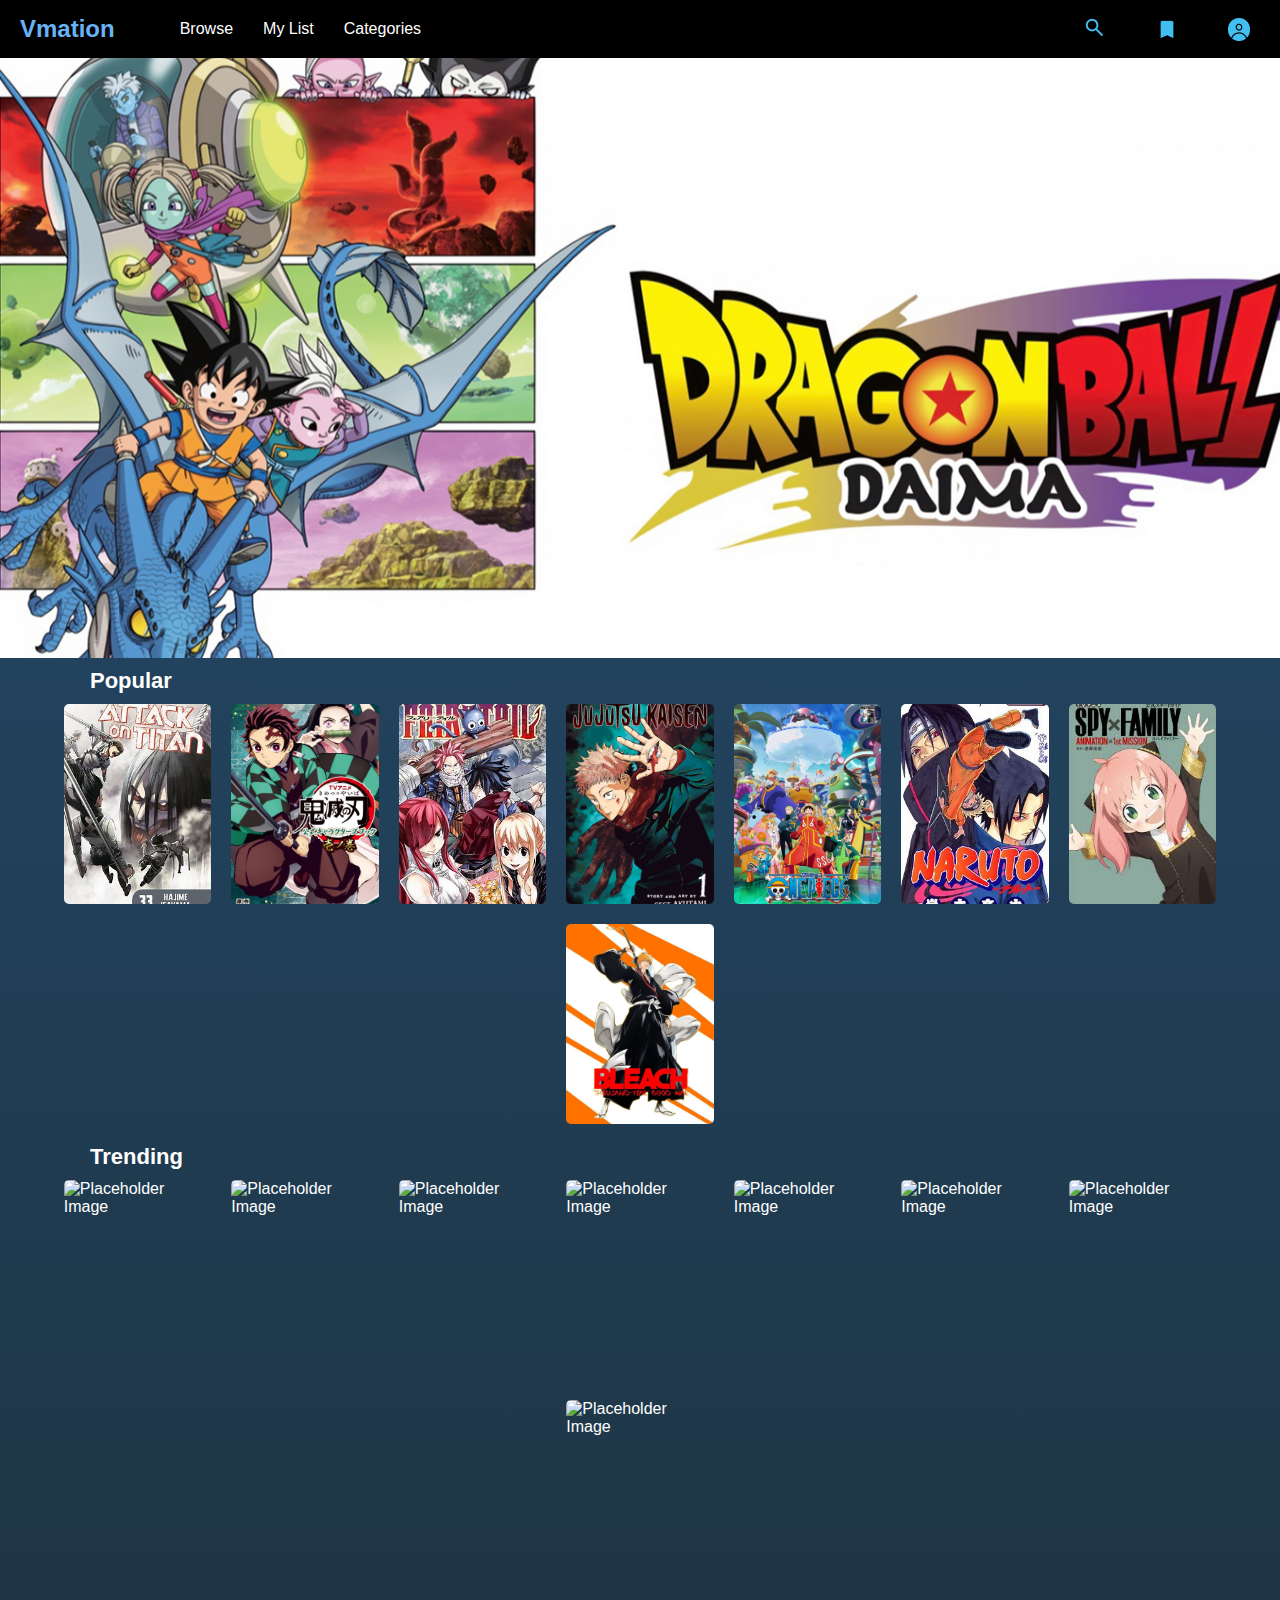
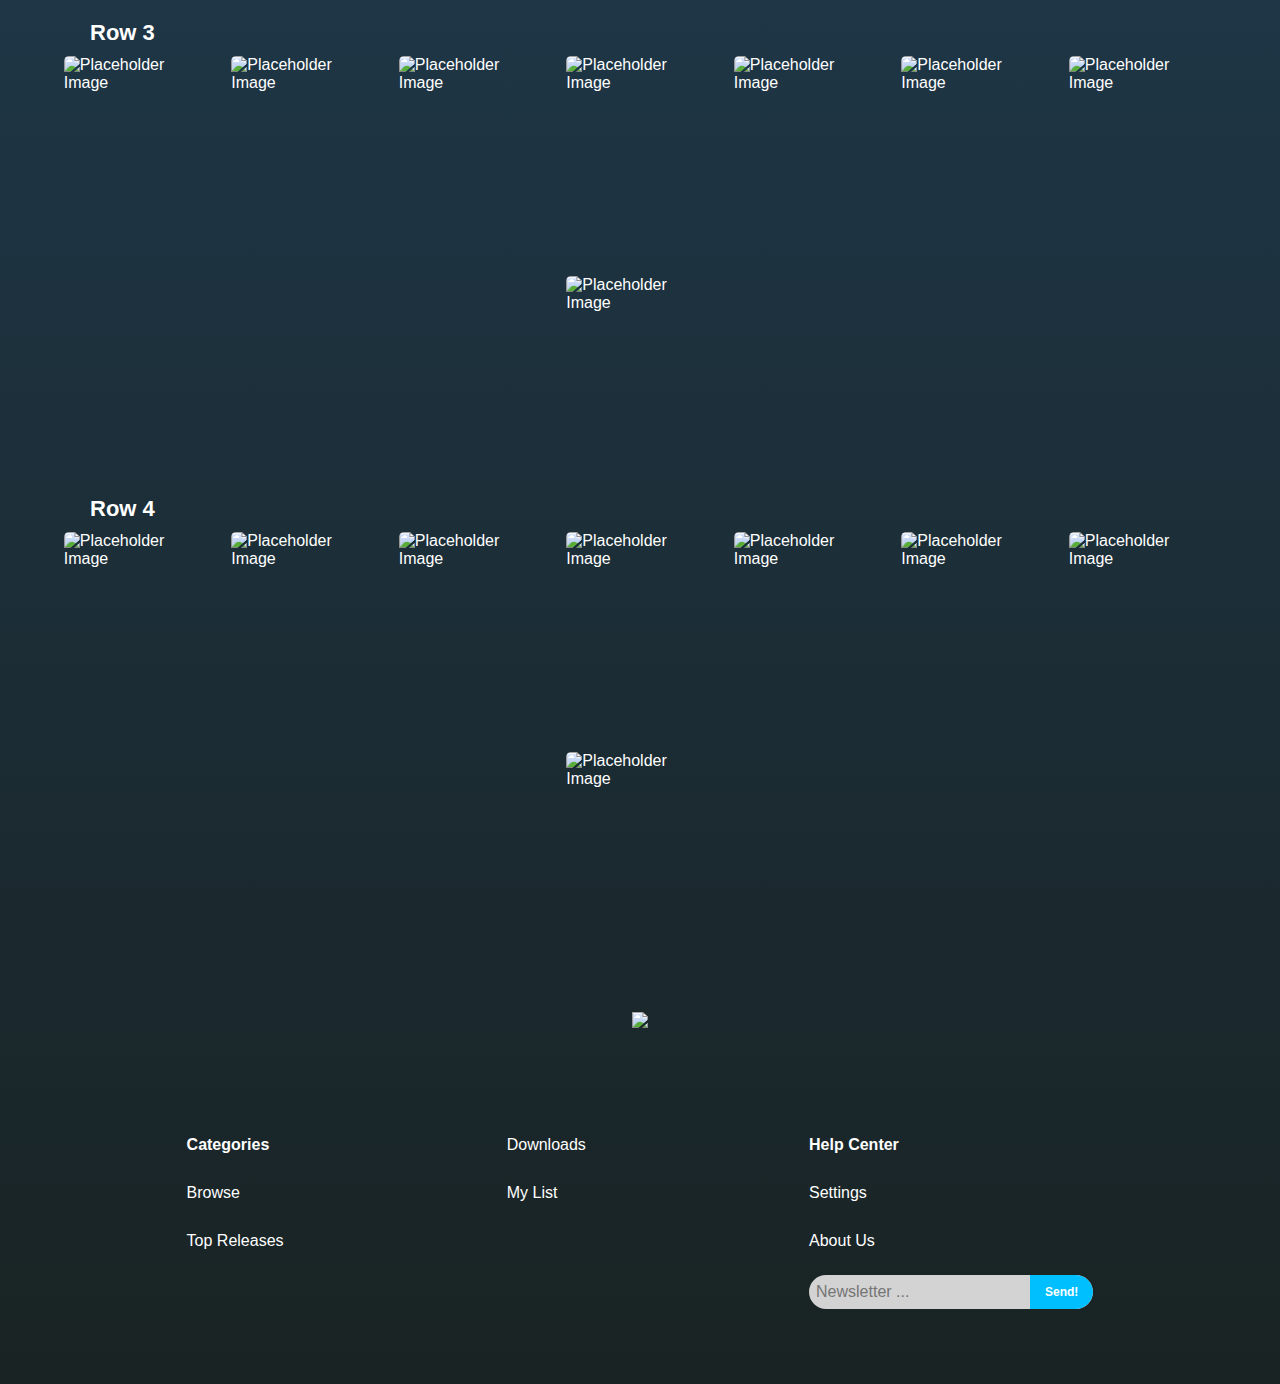
==== index.html @ 91c0e3d8 "basic app" ====
<!DOCTYPE html>
<html lang="en">
<head>
    <meta charset="UTF-8">
    <meta name="viewport" content="width=device-width, initial-scale=1.0">
    <title>Vmation</title>
    <link rel="stylesheet" href="style.css">
</head>
<body>
    <header>
        <div class="navbar">
            <h1 class="logo">Vmation</h1>
                <ul>
                    <li><a href="#">Browse</a></li>
                    <li><a href="#">My List</a></li>
                    <li><a href="#">Categories</a></li>
                </ul>
            
            <div class="search">
                <a href="search/search.html">
                    <img src="Images/search.png" alt="Search">
                </a>
                <img src="Images/bookmark_filled.png"></img>

                <img src="Images/Generic avatar.png" alt="Avatar" class="avatar" onclick="toggleMenu()">

                <!-- Menu -->
                <div class="profile-menu" id="profileMenu">
                <div class="menu-item"><img src="Images/Generic avatar.png"> Profile</div>
                <div class="menu-item"><img src="Images/settings.png"> Settings</div>
                <div class="menu-item"><img src="Images/Users.png"> Switch User</div>
                <div class="menu-item">To Be Continued ...</div>
                <div class="logout">Log Out</div>
                </div>
<script>
    function toggleMenu() {
      const menu = document.getElementById("profileMenu");
      menu.style.display = menu.style.display === "block" ? "none" : "block";
    }
  
    // Optional: Hide menu when clicking outside
    window.addEventListener('click', function(e) {
      const avatar = document.querySelector('.avatar');
      const menu = document.getElementById('profileMenu');
      if (!avatar.contains(e.target) && !menu.contains(e.target)) {
        menu.style.display = 'none';
      }
    });
  </script>
  
            </div>
        </div>
    </header>

 <!-- Banner Section -->
 <section class="banner">
    <div class="carousel-track" id="carouselTrack">
      <img src="Images/daimabanner.png" class="carousel-item" alt="Banner 1">
      <img src="Images/OPbanner.jpg" class="carousel-item" alt="Banner 2">
      <img src="Images/pokemon.jpg" class="carousel-item" alt="Banner 3">

      <img src="Images/daimabanner.png" class="carousel-item" alt="Banner 1">
      <img src="Images/OPbanner.jpg" class="carousel-item" alt="Banner 2">
      <img src="Images/pokemon.jpg" class="carousel-item" alt="Banner 3">
    </div>
  </section>
  

<!-- Image Grid Section -->

<section class="image-grid" id="imageGrid"></section>



        <button class="load-more"><img src="images/load.png"></button>
    </section>

    <footer>
        <div class="footer-container">
            <div class="footer-section">
                <h4>Categories</h4>
                <p>Browse</p>
                <p>Top Releases</p>
            </div>
            <div class="footer-section">
                <h4></h4>
                <p>Downloads</p>
                <p>My List</p>
            </div>
            <div class="footer-section">
                <h4>Help Center</h4>
                <p>Settings</p>
                <p>About Us</p>
              
                <div class="email-bar">
                    <input type="text" placeholder="Newsletter ..." class="search-input" id="searchBox" />
                    <button class="send-button">Send!</button>
                  </div>
                  
              </div>
              
        </div>
    </footer>
    <script src="script.js"></script>
</body>
</html>
---- style.css ----
* {
    margin: 0;
    padding: 0;
    box-sizing: border-box;
    font-family: Arial, sans-serif;
    background: transparent;
}


body {
    background : linear-gradient(rgb(36, 75, 110),rgb(25, 35, 35));
    color: white;
}

.navbar {
    display: flex;
    justify-content: space-between;
    align-items: center;
    padding: 15px 20px;
    background: black;
    gap: 50px;
    
    position: sticky;  /* Makes it stick to the top */
    top: 0;  /* Keeps it at the very top */
    width: 100%;
    z-index: 1000;  /* Ensures it stays above other elements */
}


.navbar ul {
    flex: 1; /* Allows navigation to take available space */
    display: flex;
    
}
     
    .search {
        display: flex;
        align-items: center;
        gap: 50px;  /* Adds space between icons */
        background: transparent;
        border: none !important;
        margin-right: 10px;
       
}

.logo {
    margin-right: auto;  /* Pushes logo to the left */
    padding: 5pxpx;
    font-size: 24px;
    font-weight: bold;
    color: rgb(104, 179, 245);

}
/* Navbar Section */
.navbar ul {
    list-style: none;
    display: flex;
    
}

.navbar ul li {
    margin: 0 15px;
    
}

.navbar ul li a {
    color: rgb(255, 255, 255);
    text-decoration: none;
    text-align: left;
    font-family: 'Segoe UI', Tahoma, Geneva, Verdana, sans-serif;
}
/* Profile Section */
.avatar {
    width: 20   px;
    cursor: pointer;
  }
  
  .profile-menu {
    display: none;
    position: absolute;
    right: 10px;
    top: 60px;
    background-color: #2d373e;
    padding: 10px 100px 5px 0px;
    border-radius: 10px;
    width: 18%;
    height: 280px;

    color: rgb(255, 255, 255);
    font-family: Arial, sans-serif;
    box-shadow: 0 4px 12px rgba(0,0,0,0.3);
  }
  
  .menu-item {
    border-bottom: 1px solid #80848d;
    padding-bottom: 100px;
    margin-left: 10px; 
    width: 100%;
    padding: 15px;
    display: flex;
    align-items: center;
    gap: 10px;
  }

  .menu-item img {
    align-items: baseline;
    width: 25px;
    height: 25px;
    object-fit: contain;
    margin-left: 0%;
    margin-bottom: 0%;
  }
  
  .logout {
    text-align: center;
    font-weight: bold;
    margin-bottom : 20%;
    margin-top: 26px;
    font-size: 16px;
    margin-left: 40%;
    
  }
  
/* Banner Section */
.banner {
    width: 100%;
    height: 600px;
    overflow: hidden;
  }
  
  .banner img {
    width: 1400px; /* Adjust this to your desired width */
    height: 620px;
    object-fit: cover; /* this keeps it nice and clean */
  }
  
  .carousel-track {
    display: flex;
    width: calc(100% * 6); /* Assuming 3 banners duplicated for smooth loop */
    animation: scrollBanner 30s linear infinite;
  }
  
  .carousel-item {
    width: 100%;
    height: 100%;
    flex-shrink: 0;
    object-fit: cover;
  }
  
  /* Smooth infinite scroll animation */
  @keyframes scrollBanner {
    0%   { transform: translateX(0); }
    100% { transform: translateX(-50%); }
  }
  
  


.load-more {
    background: transparent;
    padding: 10px;
    border: none;
    cursor: pointer;
    margin: 20px auto; /* Centers it */
    display: block; /* Ensures margin auto works */
    border-radius: 5px;
    
}

    




/* Pushes content to take up space, so the footer stays at the bottom */
.content {
    flex: 1;
}

/* Footer at the  bottom */
.footer-container {
    position: relative;
    display: flex;
    justify-content: space-around;
    flex-wrap: wrap;
    
    padding: 60px;
    background : transparent;
    margin: 0 15px;
      
}

.footer-section{
    display: auto;
    align-items: center;
    justify-content: center;
    justify-content: space-between;
    margin-bottom: 15px;
    line-height: 3;
}

/* Email bar section */
.email-bar {
    display: flex;
    align-items: center;
    background-color: #d3d3d3;
    border-radius: 25px;
    overflow: hidden;
    width: 100%;
    margin-top: 10px;
  }
  
  .search-input {
    flex: 1;
    padding: 7px 7px 7px 7px;
    border: none;
    border-top-left-radius: 25px;
    border-bottom-left-radius: 25px;
    font-size: 16px;
    outline: none;
    box-sizing: border-box;
  }
  
  .send-button {
    background-color: #00bfff;
    border: none;
    padding: 10px 15px 10px;
    font-weight: bold;
    font-size: 12px;
    color: white;
    border-top-right-radius: 25px;
    border-bottom-right-radius: 25px;
    cursor: pointer;
  }
  
  .send-button:hover {
    background-color: #00a3cc;
  }
  
  /* Image row section */
.image-grid {
    padding: 10px;
}

.row-title {
    color: white;
    font-size: 22px;
    margin-left: 80px;
    margin-bottom: 10px;

}

.image-row {
    display: flex;
    justify-content: center;
    gap: 20px;
    flex-wrap: wrap;
    margin-bottom: 20px;
}

.image-row img {
    width: 150px;
    height:150px;
    object-fit: cover;
    border-radius: 10px;
}


.image-row img {
    width: calc(12.5% - 10px); /* Makes 8 images per row */
    max-width: 150px;
    height: 200px;
    object-fit: cover;
    border-radius: 5px;
    transition: transform 0.3s ease;
}

.image-row img:hover {
    transform: scale(1.05);
}

/* Responsive Design */
@media (max-width: 1200px) {
    .image-row img {
        width: calc(16.66% - 10px); /* 6 images per row */
    }
}

@media (max-width: 992px) {
    .image-row img {
        width: calc(25% - 10px); /* 4 images per row */
    }
}

@media (max-width: 768px) {
    .image-row img {
        width: calc(33.33% - 10px); /* 3 images per row */
    }
}

@media (max-width: 480px) {
    .image-row img {
        width: calc(50% - 10px); /* 2 images per row */
    }
}
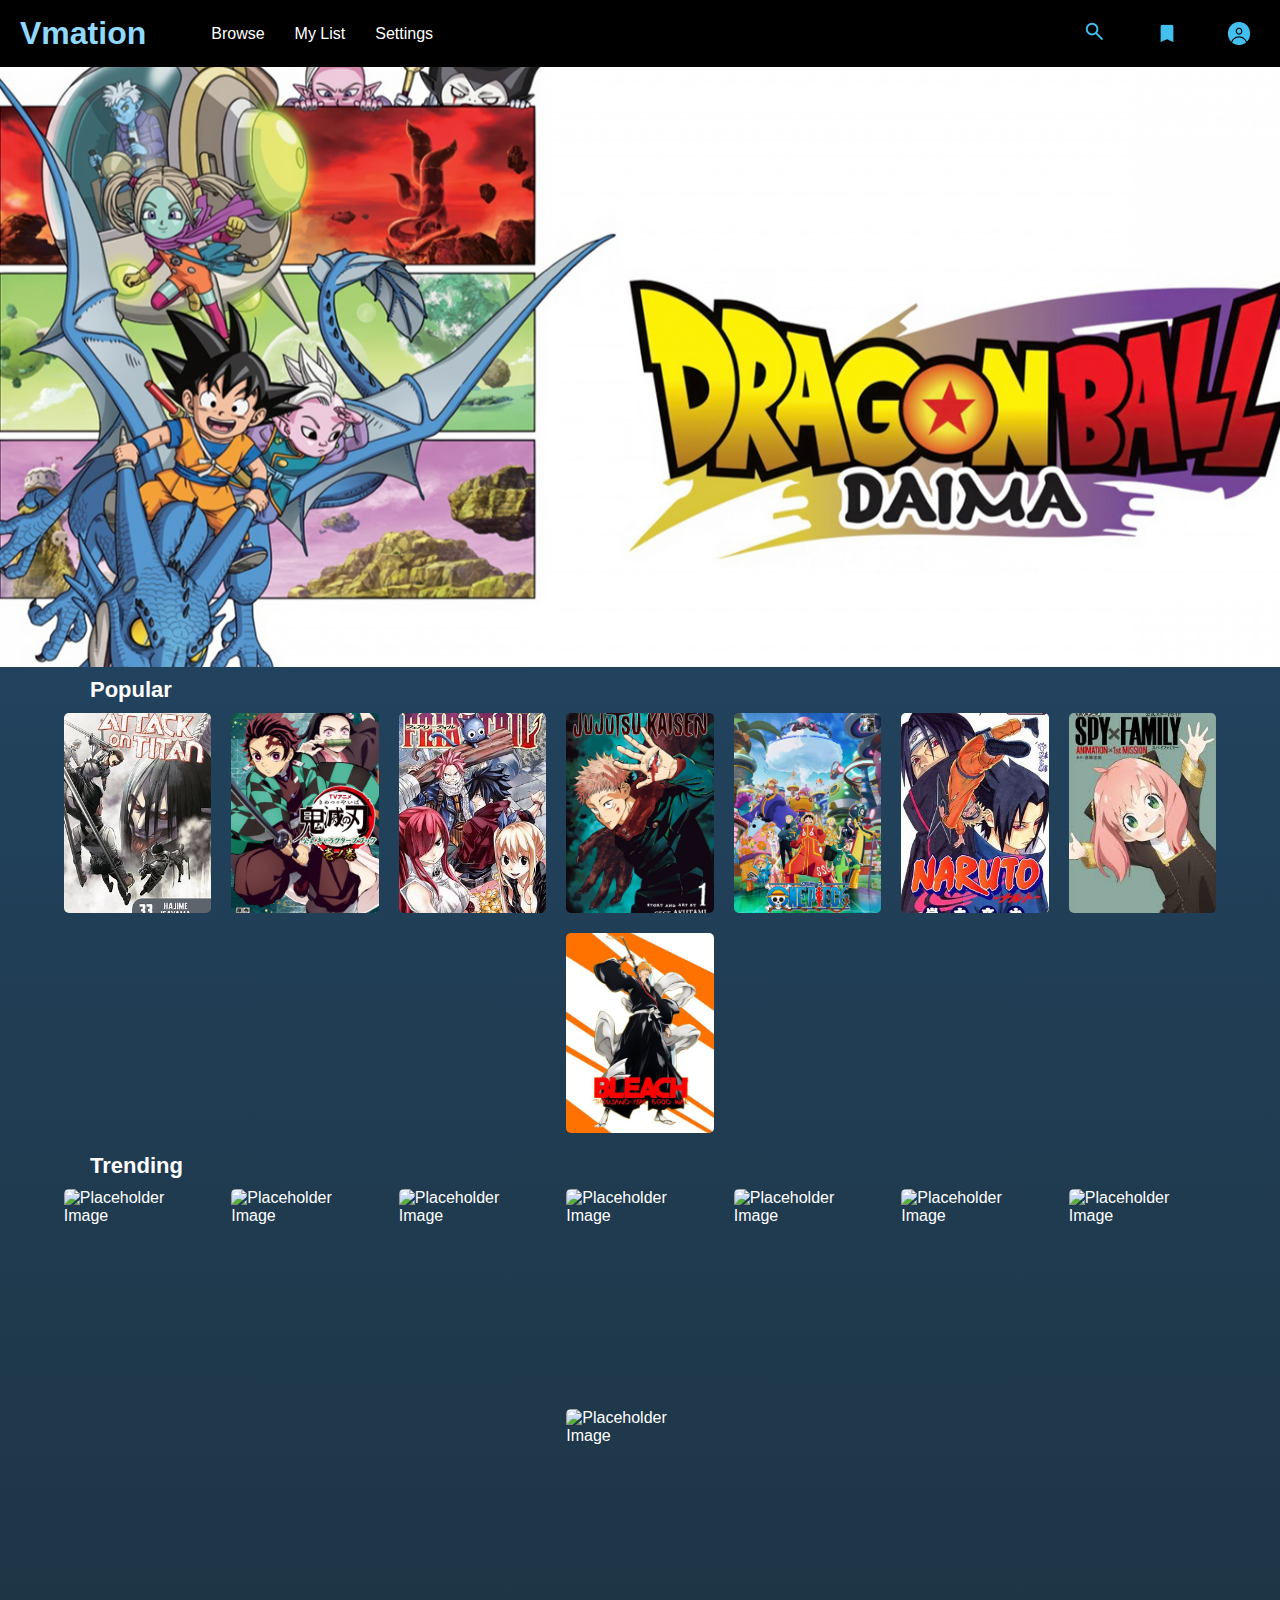
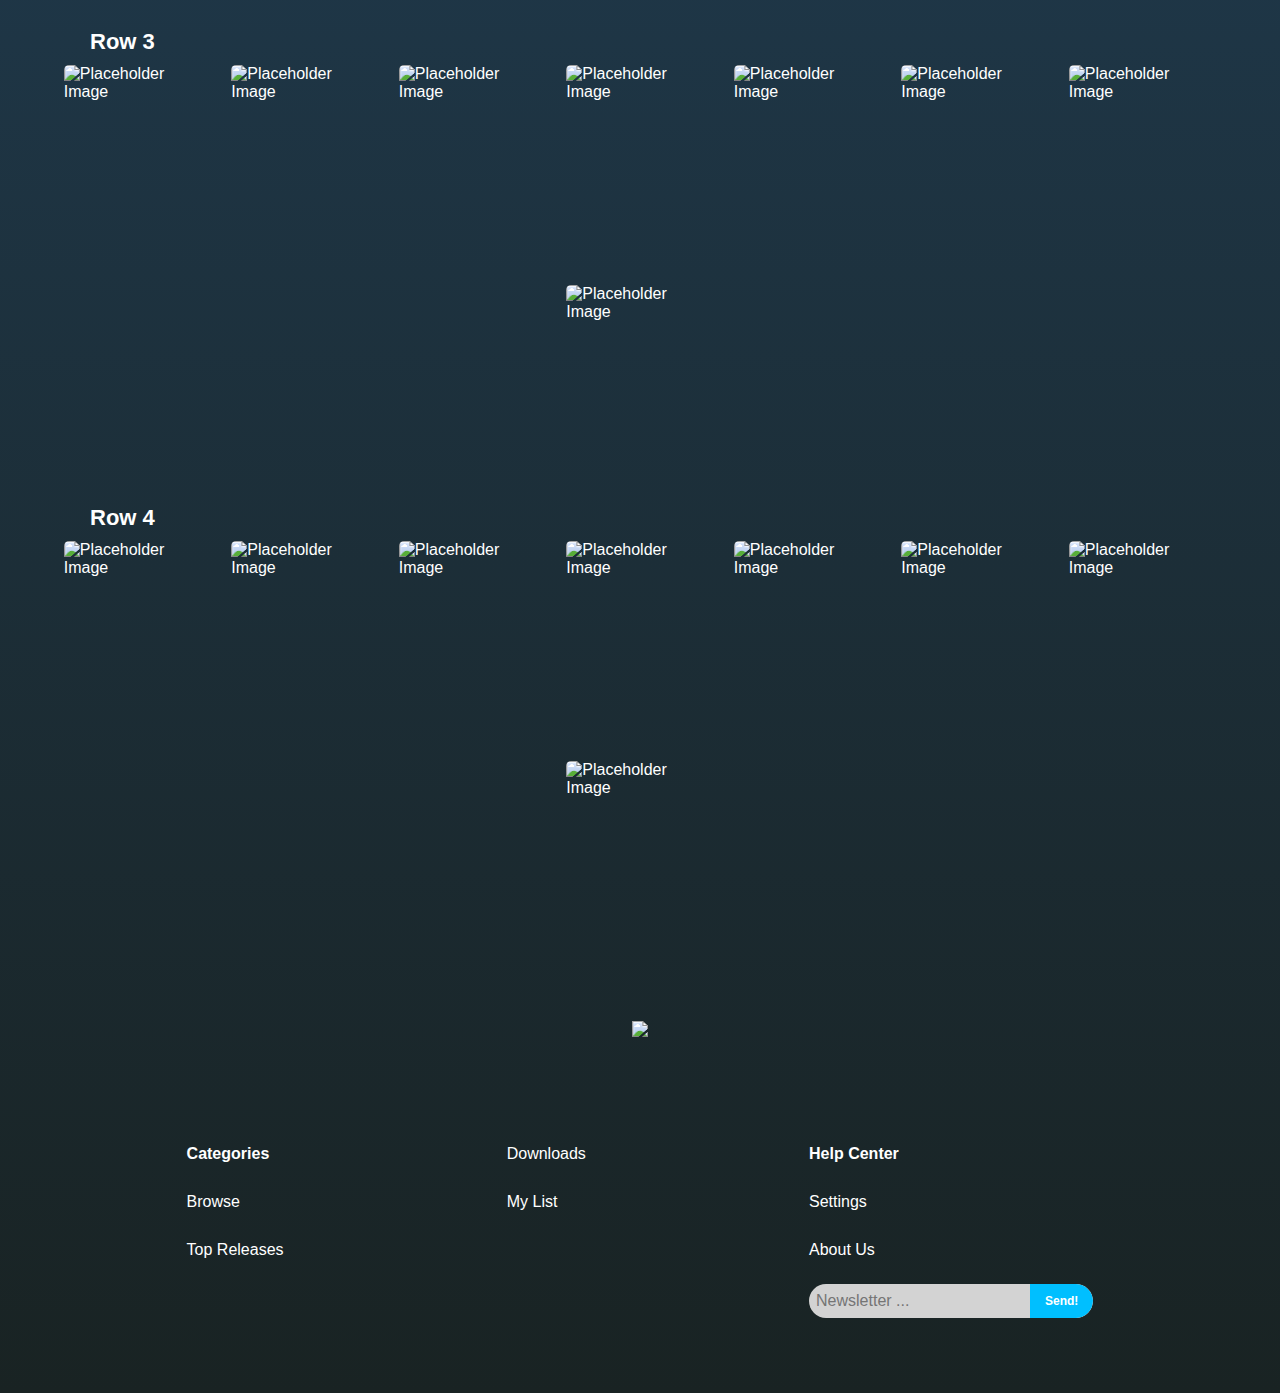
==== commit a57c9176: "banners" ====
--- a/index.html
+++ b/index.html
@@ -4,16 +4,18 @@
     <meta charset="UTF-8">
     <meta name="viewport" content="width=device-width, initial-scale=1.0">
     <title>Vmation</title>
+    <link rel="icon" type="image/png" href="https://tinyurl.com/titlelogo1">
     <link rel="stylesheet" href="style.css">
 </head>
 <body>
     <header>
         <div class="navbar">
-            <h1 class="logo">Vmation</h1>
+            <h1 class="logo"><a href="https://www.crunchyroll.com/">Vmation</a></h1>
+
                 <ul>
                     <li><a href="#">Browse</a></li>
                     <li><a href="#">My List</a></li>
-                    <li><a href="#">Categories</a></li>
+                    <li><a href="#">Settings</a></li>
                 </ul>
             
             <div class="search">
@@ -23,7 +25,6 @@
                 <img src="Images/bookmark_filled.png"></img>
 
                 <img src="Images/Generic avatar.png" alt="Avatar" class="avatar" onclick="toggleMenu()">
-
                 <!-- Menu -->
                 <div class="profile-menu" id="profileMenu">
                 <div class="menu-item"><img src="Images/Generic avatar.png"> Profile</div>
@@ -37,8 +38,7 @@
       const menu = document.getElementById("profileMenu");
       menu.style.display = menu.style.display === "block" ? "none" : "block";
     }
-  
-    // Optional: Hide menu when clicking outside
+    //Hide menu when clicking outside
     window.addEventListener('click', function(e) {
       const avatar = document.querySelector('.avatar');
       const menu = document.getElementById('profileMenu');
--- a/style.css
+++ b/style.css
@@ -43,14 +43,12 @@
        
 }
 
-.logo {
-    margin-right: auto;  /* Pushes logo to the left */
-    padding: 5pxpx;
-    font-size: 24px;
+.logo a {
+    text-decoration: none;
+    color: rgb(143, 217, 254);
+    font-size: 32px;
     font-weight: bold;
-    color: rgb(104, 179, 245);
-
-}
+  }
 /* Navbar Section */
 .navbar ul {
     list-style: none;
@@ -79,7 +77,7 @@
     display: none;
     position: absolute;
     right: 10px;
-    top: 60px;
+    top: 70px;
     background-color: #2d373e;
     padding: 10px 100px 5px 0px;
     border-radius: 10px;
